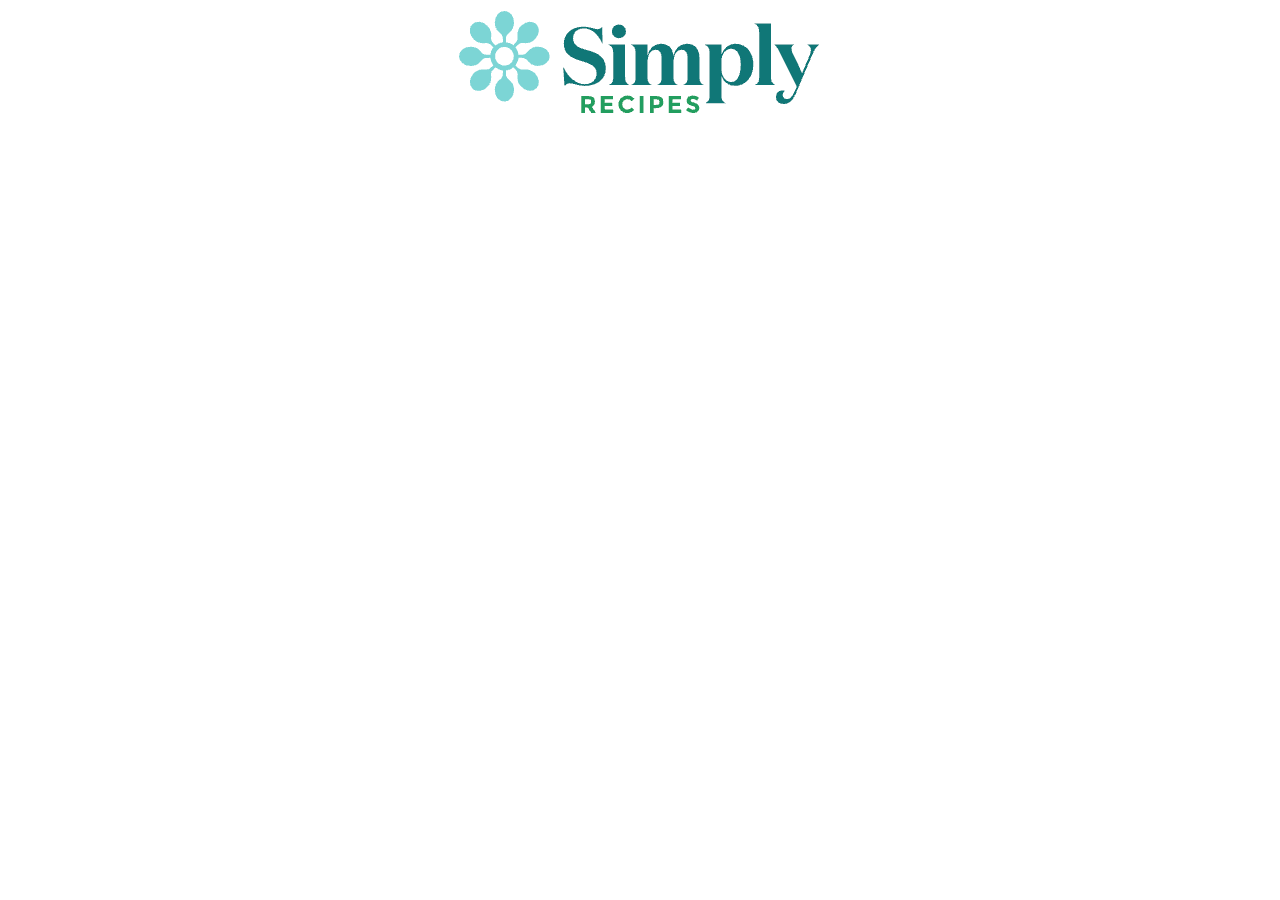
==== m1/s1/g3/index.html @ 09bf288e "compito" ====
<!DOCTYPE html>
<html lang="en">
<head>
    <meta charset="UTF-8">
    <meta name="viewport" content="width=device-width, initial-scale=1.0">
    <title>Document</title>
    
    <link rel="stylesheet" href="css/style.css">
   
    

</head>
<body>
    <div class="immagine-centrata">
        <img src="img/logo.png" alt="">
    </div>
</body>
</html>
---- m1/s1/g3/css/style.css ----
.immagine-centrata{
    text-align:center;
}
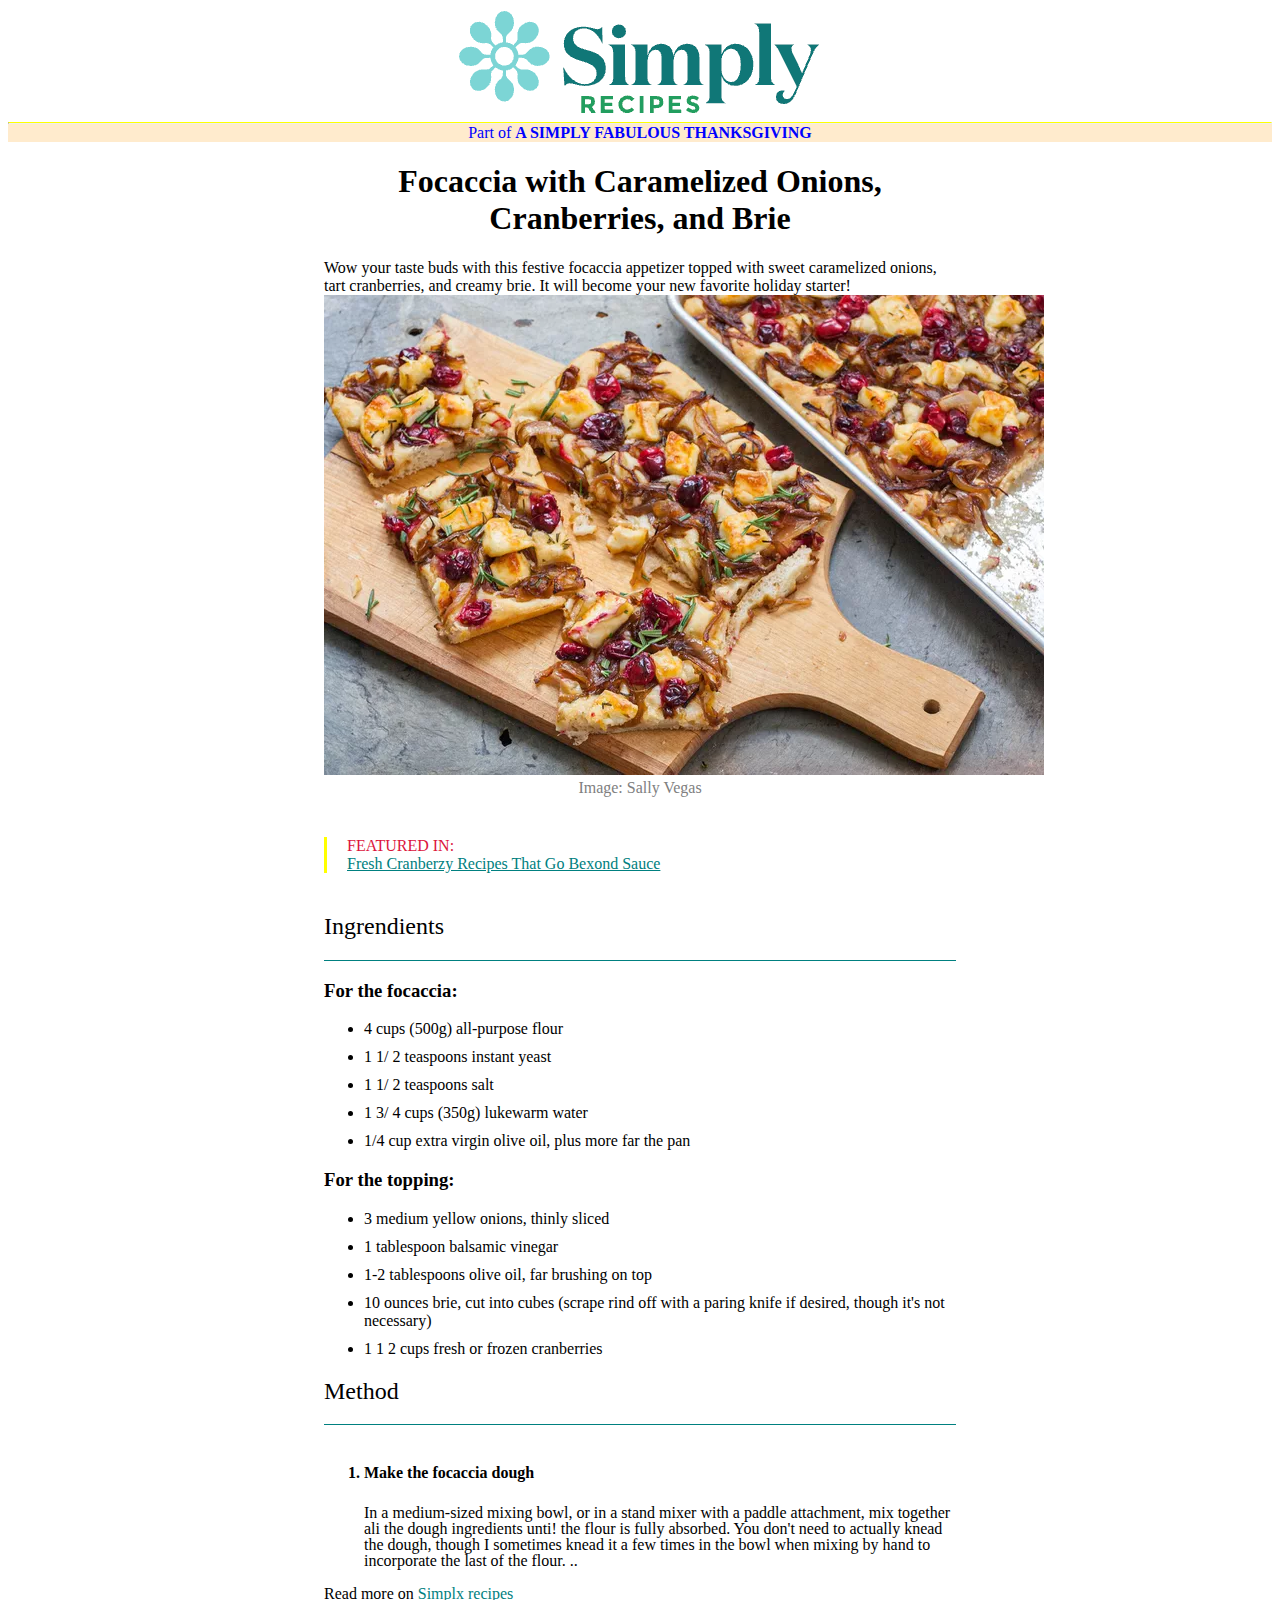
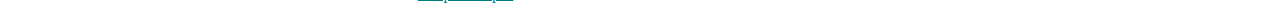
==== commit 3c76243f: "esercizio focaccia" ====
--- a/m1/s1/g3/index.html
+++ b/m1/s1/g3/index.html
@@ -14,5 +14,85 @@
     <div class="immagine-centrata">
         <img src="img/logo.png" alt="">
     </div>
+
+    
+    
+        <hr class="riga">
+    
+    <div class="sottotitolo">
+        Part of <b> A SIMPLY FABULOUS THANKSGIVING </b>
+
+
+    </div>
+<main>
+    
+        <h1 class="titolo">Focaccia with Caramelized Onions, <br>Cranberries, and Brie</h1>
+    
+        <div class="mini-titolo">
+            Wow your taste buds with this festive focaccia appetizer topped with sweet caramelized onions, tart 
+            cranberries, and creamy brie. It will become your new favorite holiday starter! 
+        </div>
+        <div class="focaccia">
+        <img src="img/focaccia.png" alt="">
+    
+    <div class="titolo1">
+        Image: Sally Vegas
+    </div>
+    </div>
+
+<div class="paragrafo">
+<p>FEATURED IN:</p>
+
+<p><a href="#">
+Fresh Cranberzy Recipes That Go Bexond Sauce </a>
+</p>
+    </div>
+
+    
+<h2 class="paragrafo2">Ingrendients</h2>
+
+<hr class="orizzonte">
+<h3>For the focaccia:</h3>
+<ul>
+    <li> 4 cups (500g) all-purpose flour     </li>
+    <li> 1 1/ 2 teaspoons instant yeast 
+    </li>
+    <li> 1 1/ 2 teaspoons salt 
+    </li>
+    <li> 1 3/ 4 cups (350g) lukewarm water 
+    </li>
+    <li> 1/4 cup extra virgin olive oil, plus more far the pan 
+    </li>
+</ul>
+<h3>For the topping: 
+</h3>
+<ul>
+    <li> 3 medium yellow onions, thinly sliced 
+    </li>
+    <li>1 tablespoon balsamic vinegar 
+    </li>
+    <li>1-2 tablespoons olive oil, far brushing on top 
+    </li>
+    <li>10 ounces brie, cut into cubes (scrape rind off with a paring knife if desired, though it's not necessary) 
+
+    </li>
+    <li> 1 1 2 cups fresh or frozen cranberries 
+    </li>
+</ul>
+<h2>Method 
+</h2>
+<hr class="orizzonte">
+<ol>
+    <li>Make the focaccia dough 
+    </li>
+    <li class="li1">In a medium-sized mixing bowl, or in a stand mixer with a paddle attachment, mix together ali 
+        the dough ingredients unti! the flour is fully absorbed. You don't need to actually knead the 
+        dough, though I sometimes knead it a few times in the bowl when mixing by hand to incorporate 
+        the last of the flour. ..</li>
+</ol>
+<footer>
+    <p>Read more on <a href="#">Simplx recipes</a></p>
+</footer>
+</main>
 </body>
 </html>--- a/m1/s1/g3/css/style.css
+++ b/m1/s1/g3/css/style.css
@@ -1,3 +1,88 @@
 .immagine-centrata{
     text-align:center;
+}
+
+.sottotitolo{
+    color: blue;
+    text-align: center;
+    background-color: blanchedalmond;
+}
+
+
+.riga{
+    border-top: 1px solid yellow;
+    margin: 0;
+}
+
+.titolo{
+    text-align: center;
+}
+
+
+
+main{
+    margin: 0 auto;
+    width: 50%;
+    
+}
+
+.focaccia{
+    text-align: center;
+}
+
+.titolo1{
+    
+    color:grey;
+}
+
+
+.paragrafo{
+    border-left: 3px solid yellow;
+    margin:40px 0;
+    
+}
+
+.paragrafo p{
+    margin:0 20px;
+    color:crimson;
+}
+
+.paragrafo a{
+    color:teal;
+    text-decoration: underline;
+}
+
+h2{
+    font-weight: 400;
+}
+ol{
+    line-height: 4rem;
+
+}
+
+ol li{
+     font-weight: 700;
+     
+
+}
+
+.li1{
+    font-weight: 400;
+    list-style: none;
+    line-height: 1rem;
+}
+
+ul li{
+    margin-bottom: 10px;
+}
+
+footer a{
+    color:teal;
+    text-decoration: underline;
+}
+
+.orizzonte{
+    border: none;
+    height: 1px;
+    background-color: teal;
 }